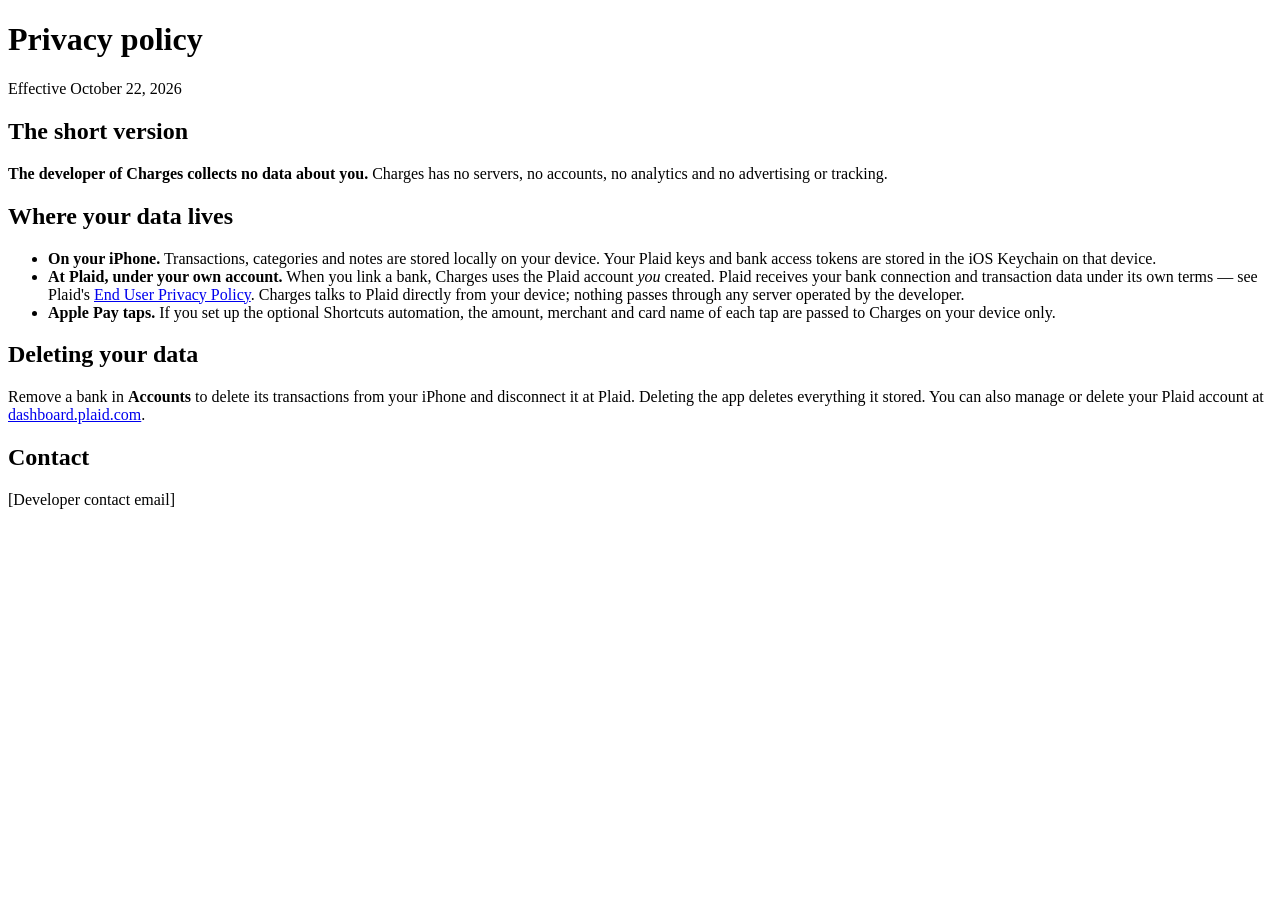
==== site/privacy.html @ 1ef7440c "Charges iOS: SwiftUI app with bring-your-own Plaid keys, CI to TestFlight Co-Authored-By: Claude Opu" ====
<!doctype html>
<html lang="en">
<head>
  <meta charset="utf-8">
  <meta name="viewport" content="width=device-width, initial-scale=1">
  <title>Charges privacy policy</title>
  <link rel="stylesheet" href="/style.css">
</head>
<body>
  <main>
    <h1>Privacy policy</h1>
    <p class="muted">Effective October 22, 2026</p>

    <h2>The short version</h2>
    <p><b>The developer of Charges collects no data about you.</b> Charges has no servers, no accounts, no analytics
      and no advertising or tracking.</p>

    <h2>Where your data lives</h2>
    <ul>
      <li><b>On your iPhone.</b> Transactions, categories and notes are stored locally on your device. Your Plaid keys
        and bank access tokens are stored in the iOS Keychain on that device.</li>
      <li><b>At Plaid, under your own account.</b> When you link a bank, Charges uses the Plaid account <i>you</i>
        created. Plaid receives your bank connection and transaction data under its own terms — see Plaid's
        <a href="https://plaid.com/legal/#end-user-privacy-policy">End User Privacy Policy</a>. Charges talks to Plaid
        directly from your device; nothing passes through any server operated by the developer.</li>
      <li><b>Apple Pay taps.</b> If you set up the optional Shortcuts automation, the amount, merchant and card name
        of each tap are passed to Charges on your device only.</li>
    </ul>

    <h2>Deleting your data</h2>
    <p>Remove a bank in <b>Accounts</b> to delete its transactions from your iPhone and disconnect it at Plaid.
      Deleting the app deletes everything it stored. You can also manage or delete your Plaid account at
      <a href="https://dashboard.plaid.com">dashboard.plaid.com</a>.</p>

    <h2>Contact</h2>
    <p>[Developer contact email]</p>
  </main>
</body>
</html>
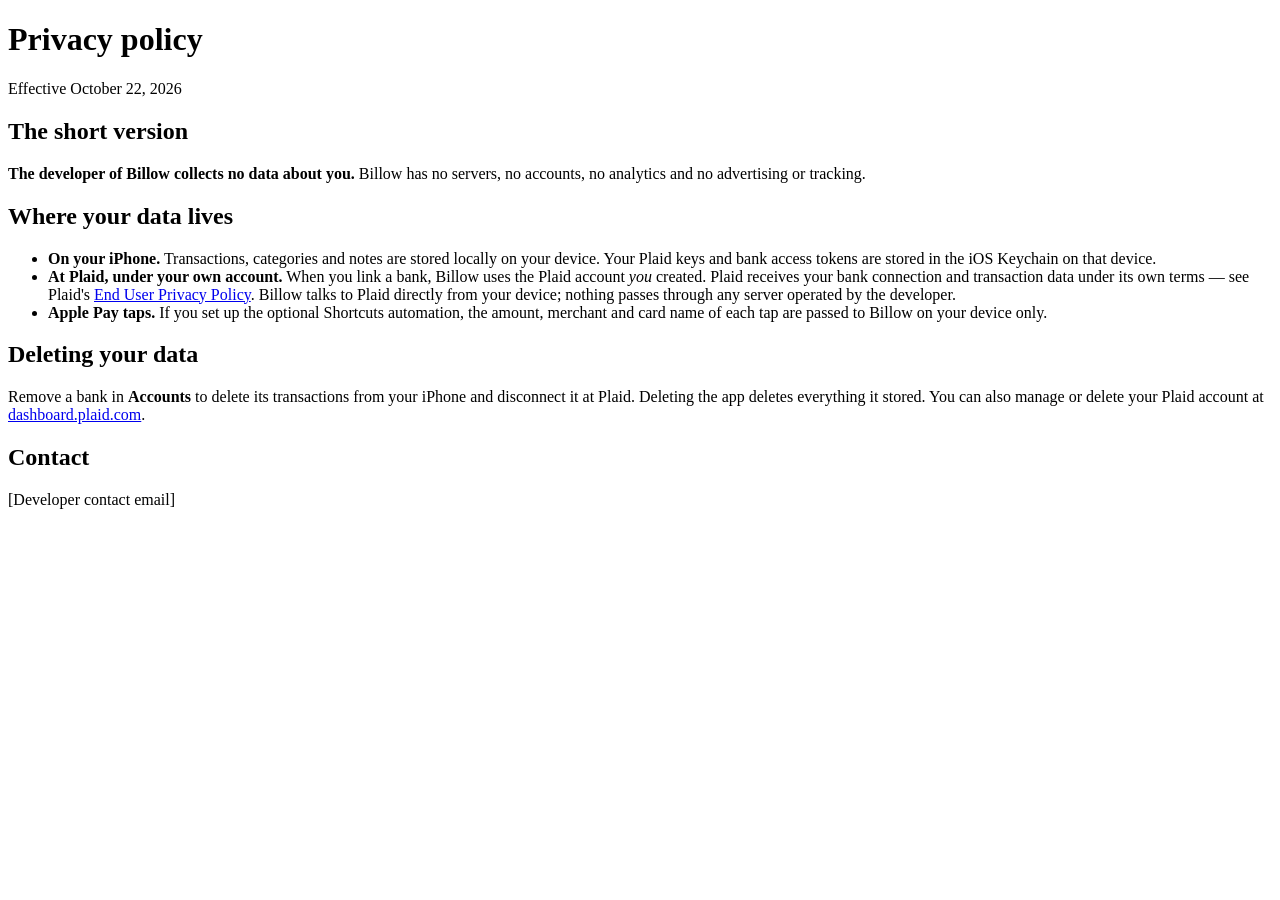
==== commit 8a2f7b00: "Rename app to Billow: bundle ID, project, site, docs, new bill-and-waves icon Co-Authored-By: Claude" ====
--- a/site/privacy.html
+++ b/site/privacy.html
@@ -3,7 +3,7 @@
 <head>
   <meta charset="utf-8">
   <meta name="viewport" content="width=device-width, initial-scale=1">
-  <title>Charges privacy policy</title>
+  <title>Billow privacy policy</title>
   <link rel="stylesheet" href="/style.css">
 </head>
 <body>
@@ -12,19 +12,19 @@
     <p class="muted">Effective October 22, 2026</p>
 
     <h2>The short version</h2>
-    <p><b>The developer of Charges collects no data about you.</b> Charges has no servers, no accounts, no analytics
+    <p><b>The developer of Billow collects no data about you.</b> Billow has no servers, no accounts, no analytics
       and no advertising or tracking.</p>
 
     <h2>Where your data lives</h2>
     <ul>
       <li><b>On your iPhone.</b> Transactions, categories and notes are stored locally on your device. Your Plaid keys
         and bank access tokens are stored in the iOS Keychain on that device.</li>
-      <li><b>At Plaid, under your own account.</b> When you link a bank, Charges uses the Plaid account <i>you</i>
+      <li><b>At Plaid, under your own account.</b> When you link a bank, Billow uses the Plaid account <i>you</i>
         created. Plaid receives your bank connection and transaction data under its own terms — see Plaid's
-        <a href="https://plaid.com/legal/#end-user-privacy-policy">End User Privacy Policy</a>. Charges talks to Plaid
+        <a href="https://plaid.com/legal/#end-user-privacy-policy">End User Privacy Policy</a>. Billow talks to Plaid
         directly from your device; nothing passes through any server operated by the developer.</li>
       <li><b>Apple Pay taps.</b> If you set up the optional Shortcuts automation, the amount, merchant and card name
-        of each tap are passed to Charges on your device only.</li>
+        of each tap are passed to Billow on your device only.</li>
     </ul>
 
     <h2>Deleting your data</h2>
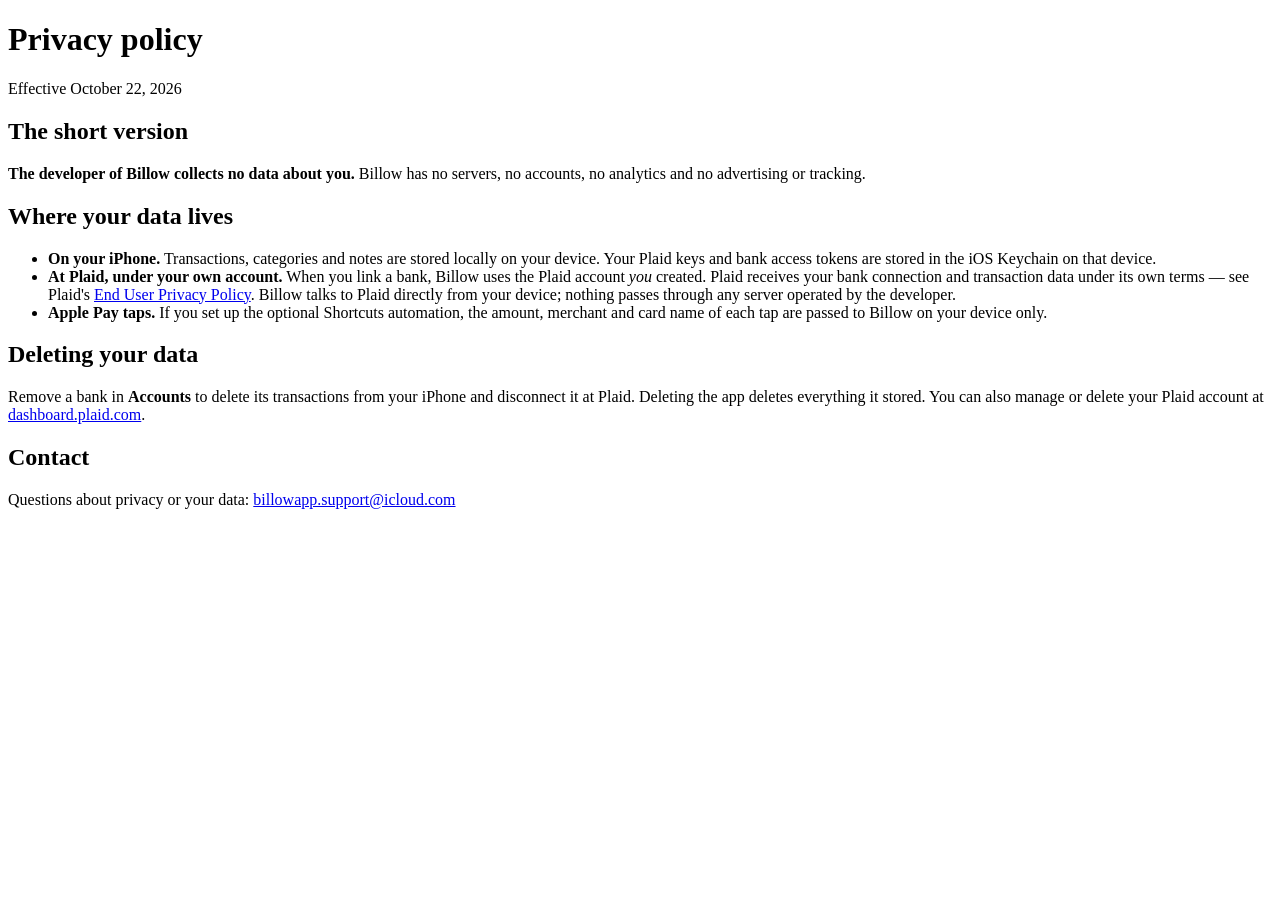
==== commit 99ee3372: "Site: add support contact billowapp.support@icloud.com [skip ci] Co-Authored-By: Claude Opus 5.5 <no" ====
--- a/site/privacy.html
+++ b/site/privacy.html
@@ -33,7 +33,7 @@
       <a href="https://dashboard.plaid.com">dashboard.plaid.com</a>.</p>
 
     <h2>Contact</h2>
-    <p>[Developer contact email]</p>
+    <p>Questions about privacy or your data: <a href="mailto:billowapp.support@icloud.com">billowapp.support@icloud.com</a></p>
   </main>
 </body>
 </html>
